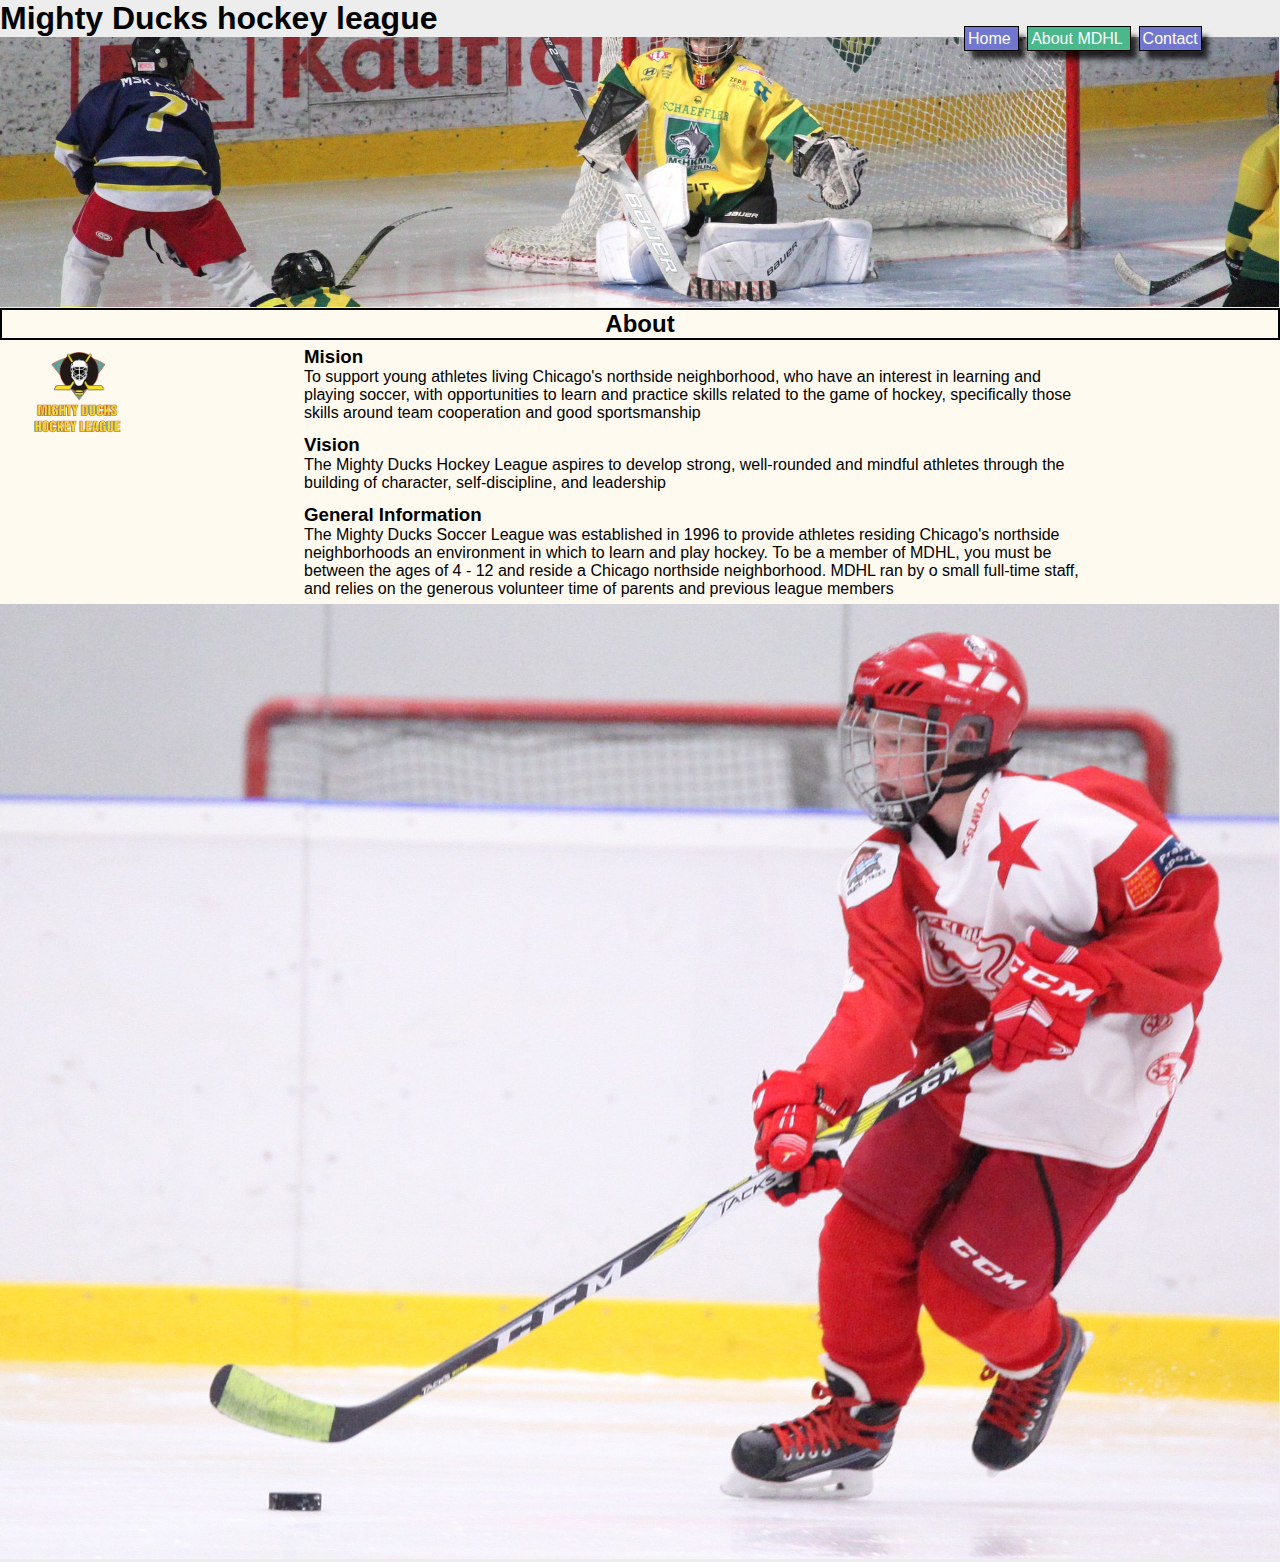
==== AboutMDHL.html @ edf86149 "arreglo del div portada" ====
<!DOCTYPE html>
<html lang="en">
<head>
    <meta charset="UTF-8">
    <meta http-equiv="X-UA-Compatible" content="IE=edge">
    <meta name="viewport" content="width=device-width, initial-scale=1.0">
    <link rel="stylesheet" href="style.css">
    <link rel="shortcut icon" href="favicon.ico" type="image/x-icon">
    <title>Document</title>
</head>
<body>
    <header>
        

        <h1 >Mighty Ducks hockey league</h1>
    </header>
    
    <div class="portada">
        <nav>
            <a class="item" href="./index.html">Home </a>
            <a class="active" href="#">About MDHL </a>
            <a class="item" href="./Contact.html">Contact</a>
        </nav>
        <img src="./assets/design2_image1.jpg" alt="">
    </div>
    <article class="articulos">
        
        <h2 class="lugar">About</h2>
        <img class="logo" src="./assets/Logo_Mighty_ducks-01.png"  alt="Logo de mighty ducks">
        
        <section class="tarjeta">
            <h3>Mision</h3>
            <p>To support young athletes living Chicago's northside neighborhood, who have an interest in 
                learning and playing soccer, with opportunities to learn and practice skills related to the game of 
                hockey, specifically those skills around team cooperation and good sportsmanship</p>
        </section>
        <section class="tarjeta">
            <h3>Vision</h3>
            <p>The Mighty Ducks Hockey League aspires to develop strong, well-rounded and mindful athletes 
                through the building of character, self-discipline, and leadership</p>
        </section>
        <section class="tarjeta">
            <h3>General Information </h3>
            <p>The Mighty Ducks Soccer League was established in 1996 to provide athletes residing 
                Chicago's northside neighborhoods an environment in which to learn and play hockey. To be a 
                member of MDHL, you must be between the ages of 4 - 12 and reside a Chicago northside 
                neighborhood. MDHL ran by o small full-time staff, and relies on the generous volunteer time of 
                parents and previous league members</p>
        </section>
        
    </article>
    <footer>
        <img class="imagenes" src="./assets/hockey_2.jpg" alt="Foto de chico jugando hockey" >
    </footer>
</body>
</html>
---- style.css ----
*{
    margin: 0;
    padding: 0;
    box-sizing: border-box;
    font-family: Arial, Helvetica, sans-serif;
    }

body{
    background-color: #ededed;
}
.portada{
    position: relative;
    
}
div>img {
    width: 100%;
    background-repeat: no-repeat;
    object-fit: cover;
    height: 30vh;
    margin-bottom: -3px;
    margin-left: -1px;
    
}
nav{
    position: absolute;
    top: -7px;
    left: 75%;


}
nav>a{
    padding: 3px;
}
nav>a:hover{
    background-color: rgb(74, 184, 138);
}
.item{

    background-color: rgb(113, 118, 206);
    margin: 4px;
    border: 1px solid black;
    text-decoration: none;
    color: white;
    -webkit-box-shadow: 7px 9px 5px -1px rgba(0,0,0,0.75);
-moz-box-shadow: 7px 9px 5px -1px rgba(0,0,0,0.75);
box-shadow: 7px 9px 5px -1px rgba(0,0,0,0.75);
}
.active{
    background-color: rgb(74, 184, 138);
    margin: 4px;
    border: 1px solid black;
    text-decoration: none;
    color: white;
    -webkit-box-shadow: 7px 9px 5px -1px rgba(0,0,0,0.75);
-moz-box-shadow: 7px 9px 5px -1px rgba(0,0,0,0.75);
box-shadow: 7px 9px 5px -1px rgba(0,0,0,0.75);
}


.articulos{
    position: relative;
    background-color: floralwhite;
    text-align: center;
    margin: -1;

}
.lugar{
    border: 2px solid black;
    margin-top: 0px;
    text-align: center;
}
.logo{

    display: inline-block;
    position: absolute;
    right: 90%;
    width: 100px;

}
.tarjeta{
    position: relative;
    display: inline-block;
    margin: 6px;
    text-align: start;
    padding-left: 7rem;
    width: 70%;

}
.fecha{
    margin: 0px;
}
.imagenes{
    object-fit: cover;
    height: 70%;
    width: 100%;
    margin: -1px;

}
.contactame{
    display: inline-block;
    margin: 2rem;
    padding-left: 20rem;
    width: 70%;

}

.tarjeta1{
    position: relative;
    display: inline-block;
    margin: 6px;
    text-align: start;
    padding-left: 20rem;
    width: 70vw;

}
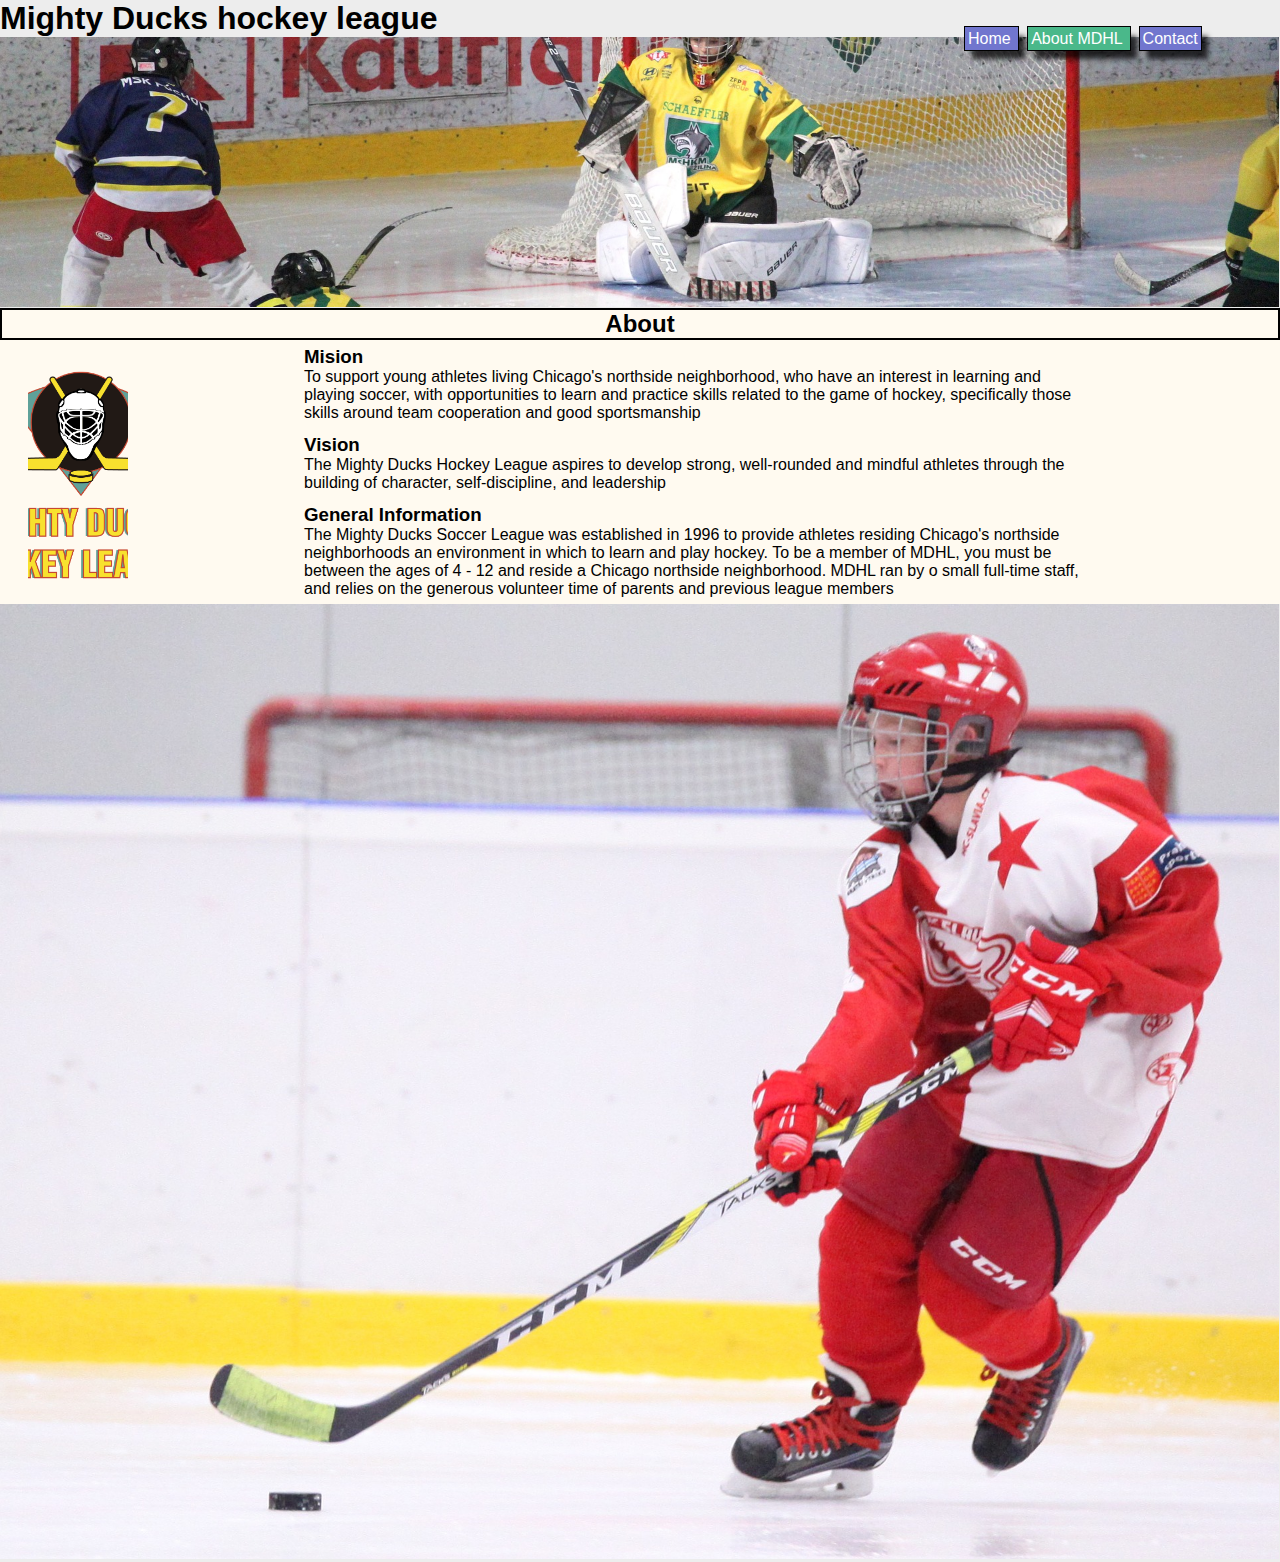
==== commit 57d7d9b2: "Arreglo del favicon" ====
--- a/AboutMDHL.html
+++ b/AboutMDHL.html
@@ -5,8 +5,8 @@
     <meta http-equiv="X-UA-Compatible" content="IE=edge">
     <meta name="viewport" content="width=device-width, initial-scale=1.0">
     <link rel="stylesheet" href="style.css">
-    <link rel="shortcut icon" href="favicon.ico" type="image/x-icon">
-    <title>Document</title>
+    <link rel="shortcut icon" href="./assets/favicon.ico" type="image/x-icon">
+    <title>AboutMDHL</title>
 </head>
 <body>
     <header>
@@ -26,28 +26,29 @@
     <article class="articulos">
         
         <h2 class="lugar">About</h2>
-        <img class="logo" src="./assets/Logo_Mighty_ducks-01.png"  alt="Logo de mighty ducks">
+        <div>
+            <img class="logo" src="./assets/Logo_Mighty_ducks-01.png"  alt="Logo de mighty ducks">
         
-        <section class="tarjeta">
-            <h3>Mision</h3>
-            <p>To support young athletes living Chicago's northside neighborhood, who have an interest in 
+            <section class="tarjeta">
+                <h3>Mision</h3>
+                <p>To support young athletes living Chicago's northside neighborhood, who have an interest in 
                 learning and playing soccer, with opportunities to learn and practice skills related to the game of 
                 hockey, specifically those skills around team cooperation and good sportsmanship</p>
-        </section>
-        <section class="tarjeta">
-            <h3>Vision</h3>
-            <p>The Mighty Ducks Hockey League aspires to develop strong, well-rounded and mindful athletes 
+            </section>
+            <section class="tarjeta">
+                <h3>Vision</h3>
+                <p>The Mighty Ducks Hockey League aspires to develop strong, well-rounded and mindful athletes 
                 through the building of character, self-discipline, and leadership</p>
-        </section>
-        <section class="tarjeta">
-            <h3>General Information </h3>
-            <p>The Mighty Ducks Soccer League was established in 1996 to provide athletes residing 
+            </section>
+            <section class="tarjeta">
+                <h3>General Information </h3>
+                <p>The Mighty Ducks Soccer League was established in 1996 to provide athletes residing 
                 Chicago's northside neighborhoods an environment in which to learn and play hockey. To be a 
                 member of MDHL, you must be between the ages of 4 - 12 and reside a Chicago northside 
                 neighborhood. MDHL ran by o small full-time staff, and relies on the generous volunteer time of 
                 parents and previous league members</p>
-        </section>
-        
+            </section>
+        </div>
     </article>
     <footer>
         <img class="imagenes" src="./assets/hockey_2.jpg" alt="Foto de chico jugando hockey" >
--- a/style.css
+++ b/style.css
@@ -99,7 +99,7 @@
 .contactame{
     display: inline-block;
     margin: 2rem;
-    padding-left: 20rem;
+    
     width: 70%;
 
 }
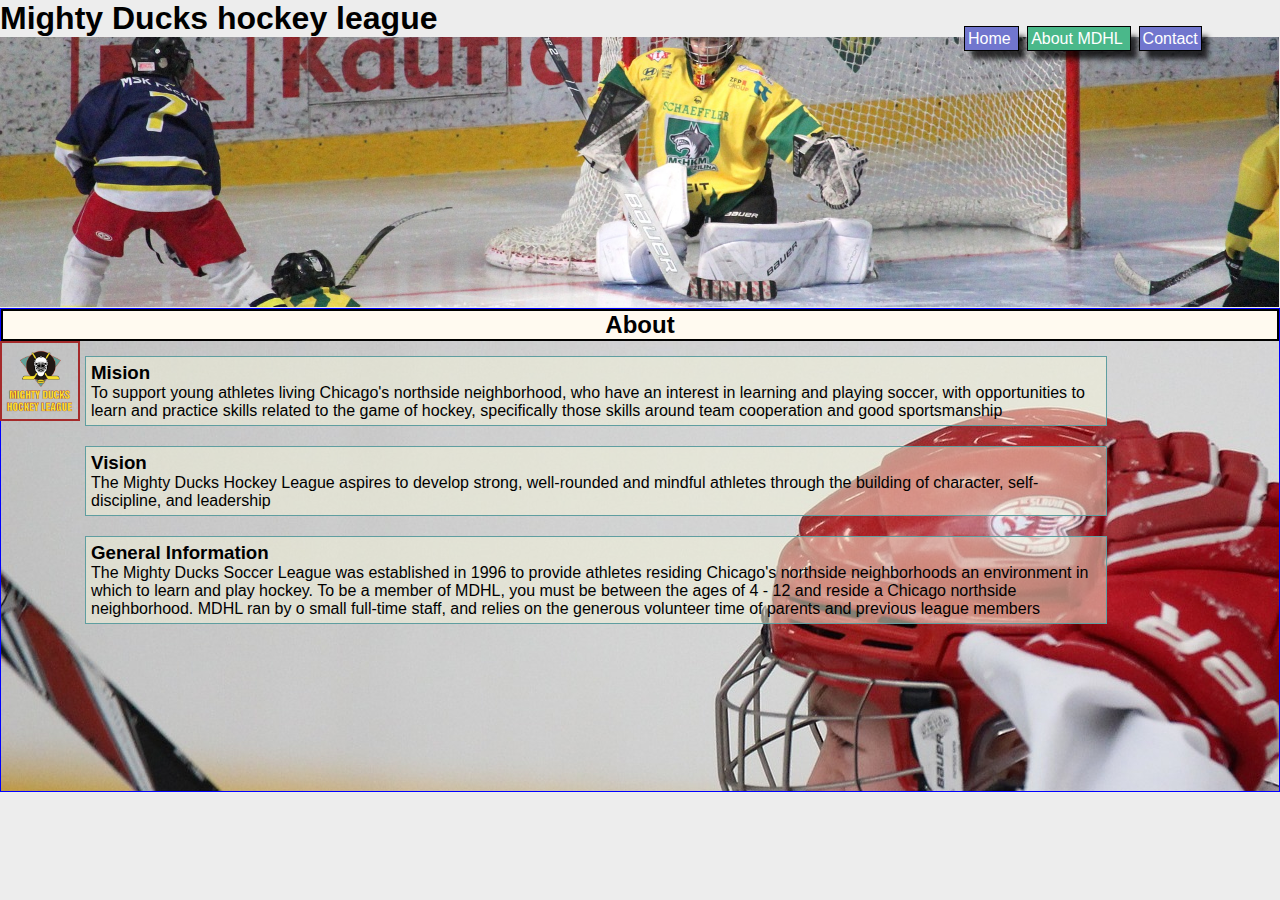
==== commit e83eb2cb: "cambio a flex-box" ====
--- a/AboutMDHL.html
+++ b/AboutMDHL.html
@@ -26,21 +26,21 @@
     <article class="articulos">
         
         <h2 class="lugar">About</h2>
-        <div>
+        <div class="contenedor">
             <img class="logo" src="./assets/Logo_Mighty_ducks-01.png"  alt="Logo de mighty ducks">
-        
-            <section class="tarjeta">
+            <div class="mastercard">
+            <section class="tarjeta1">
                 <h3>Mision</h3>
                 <p>To support young athletes living Chicago's northside neighborhood, who have an interest in 
                 learning and playing soccer, with opportunities to learn and practice skills related to the game of 
                 hockey, specifically those skills around team cooperation and good sportsmanship</p>
             </section>
-            <section class="tarjeta">
+            <section class="tarjeta1">
                 <h3>Vision</h3>
                 <p>The Mighty Ducks Hockey League aspires to develop strong, well-rounded and mindful athletes 
                 through the building of character, self-discipline, and leadership</p>
             </section>
-            <section class="tarjeta">
+            <section class="tarjeta1">
                 <h3>General Information </h3>
                 <p>The Mighty Ducks Soccer League was established in 1996 to provide athletes residing 
                 Chicago's northside neighborhoods an environment in which to learn and play hockey. To be a 
@@ -48,10 +48,10 @@
                 neighborhood. MDHL ran by o small full-time staff, and relies on the generous volunteer time of 
                 parents and previous league members</p>
             </section>
+            </div>
         </div>
     </article>
-    <footer>
-        <img class="imagenes" src="./assets/hockey_2.jpg" alt="Foto de chico jugando hockey" >
-    </footer>
+    
+    
 </body>
 </html>--- a/style.css
+++ b/style.css
@@ -34,6 +34,8 @@
 nav>a:hover{
     background-color: rgb(74, 184, 138);
 }
+
+
 .item{
 
     background-color: rgb(113, 118, 206);
@@ -58,33 +60,35 @@
 
 
 .articulos{
-    position: relative;
+    display: flex;
     background-color: floralwhite;
-    text-align: center;
-    margin: -1;
+    border: 1px solid blue;
+    flex-wrap: wrap;
+    flex-direction: column;
 
 }
 .lugar{
+    justify-content: flex-start;
+    align-items: center;
     border: 2px solid black;
-    margin-top: 0px;
+    margin-top: 0px; 
+    height: min-content ;
+    width: 100%;
     text-align: center;
 }
 .logo{
+    border: 2px solid brown;
+    width: 5rem;
+    height: 5rem;
+}
 
-    display: inline-block;
-    position: absolute;
-    right: 90%;
-    width: 100px;
-
-}
-.tarjeta{
-    position: relative;
-    display: inline-block;
-    margin: 6px;
-    text-align: start;
-    padding-left: 7rem;
-    width: 70%;
-
+.contenedor{
+    display: flex ;
+    width: 100%;
+    background-image: url("./assets/hockey_1.jpg");
+    object-fit: contain;
+    height: 50vh;
+    
 }
 .fecha{
     margin: 0px;
@@ -97,19 +101,26 @@
 
 }
 .contactame{
-    display: inline-block;
-    margin: 2rem;
-    
-    width: 70%;
+    display: flex;
+    justify-content: space-around;
+    align-self: center;
+    margin-left: 1rem;
 
 }
 
 .tarjeta1{
-    position: relative;
-    display: inline-block;
-    margin: 6px;
-    text-align: start;
-    padding-left: 20rem;
-    width: 70vw;
+    
+    margin: 10px 0px;
+    border: 1px solid cadetblue;
+    padding: 5px;
+    background-color: rgba(245, 245, 220, 0.505);
+
 
 }
+
+.mastercard{
+    display: flex;
+    flex-direction: column;
+    width: 80%;
+    margin: 5px;
+}
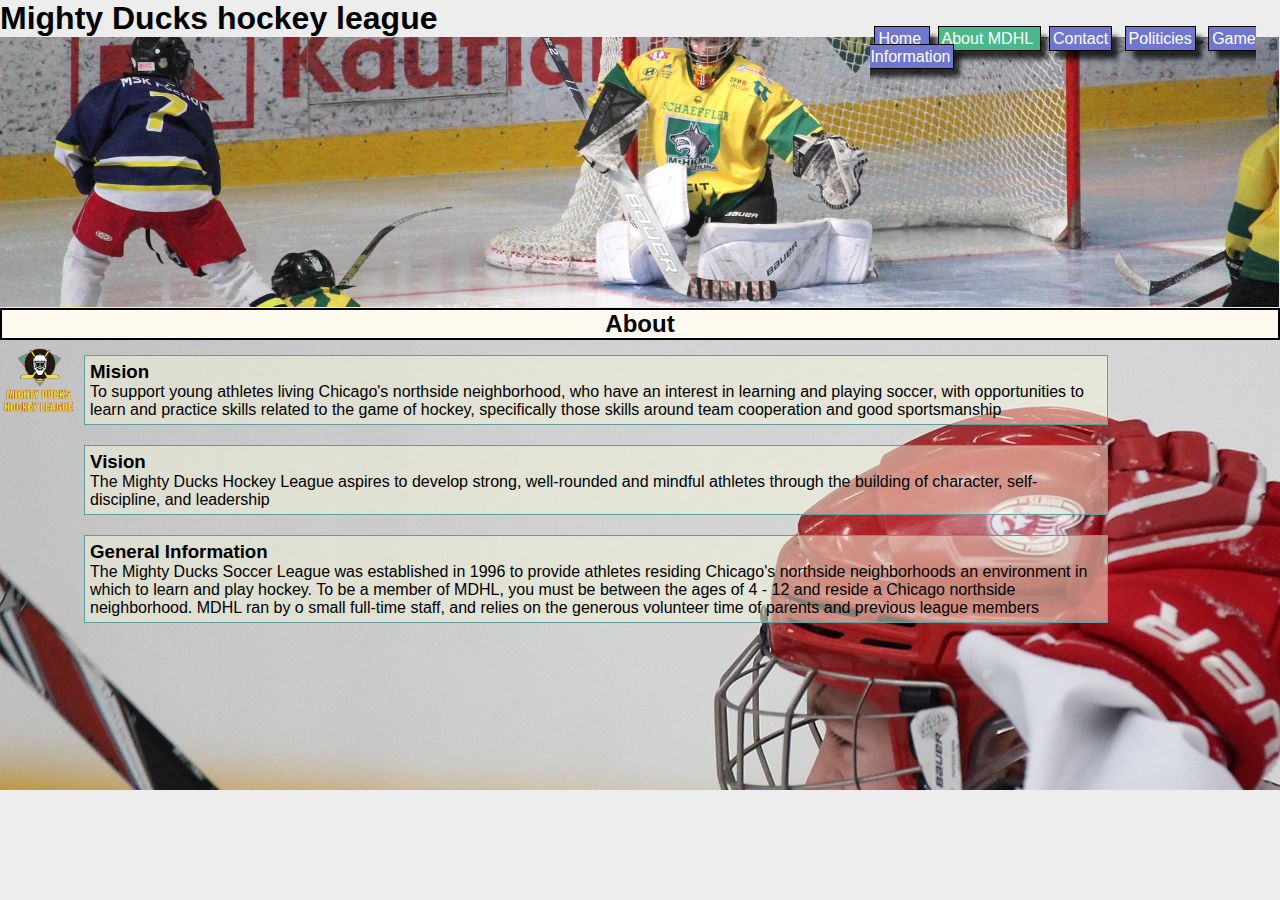
==== commit aec4f2b1: "Nuevos Archivos GamerInformation,Politicies" ====
--- a/AboutMDHL.html
+++ b/AboutMDHL.html
@@ -20,6 +20,10 @@
             <a class="item" href="./index.html">Home </a>
             <a class="active" href="#">About MDHL </a>
             <a class="item" href="./Contact.html">Contact</a>
+            <a class="item" href="./Politicies.html">Politicies</a>
+            <a class="item" href="./GameInformation.html">Game Information</a>
+
+            
         </nav>
         <img src="./assets/design2_image1.jpg" alt="">
     </div>
--- a/style.css
+++ b/style.css
@@ -24,7 +24,7 @@
 nav{
     position: absolute;
     top: -7px;
-    left: 75%;
+    left: 68%;
 
 
 }
@@ -62,7 +62,6 @@
 .articulos{
     display: flex;
     background-color: floralwhite;
-    border: 1px solid blue;
     flex-wrap: wrap;
     flex-direction: column;
 
@@ -77,7 +76,7 @@
     text-align: center;
 }
 .logo{
-    border: 2px solid brown;
+    
     width: 5rem;
     height: 5rem;
 }
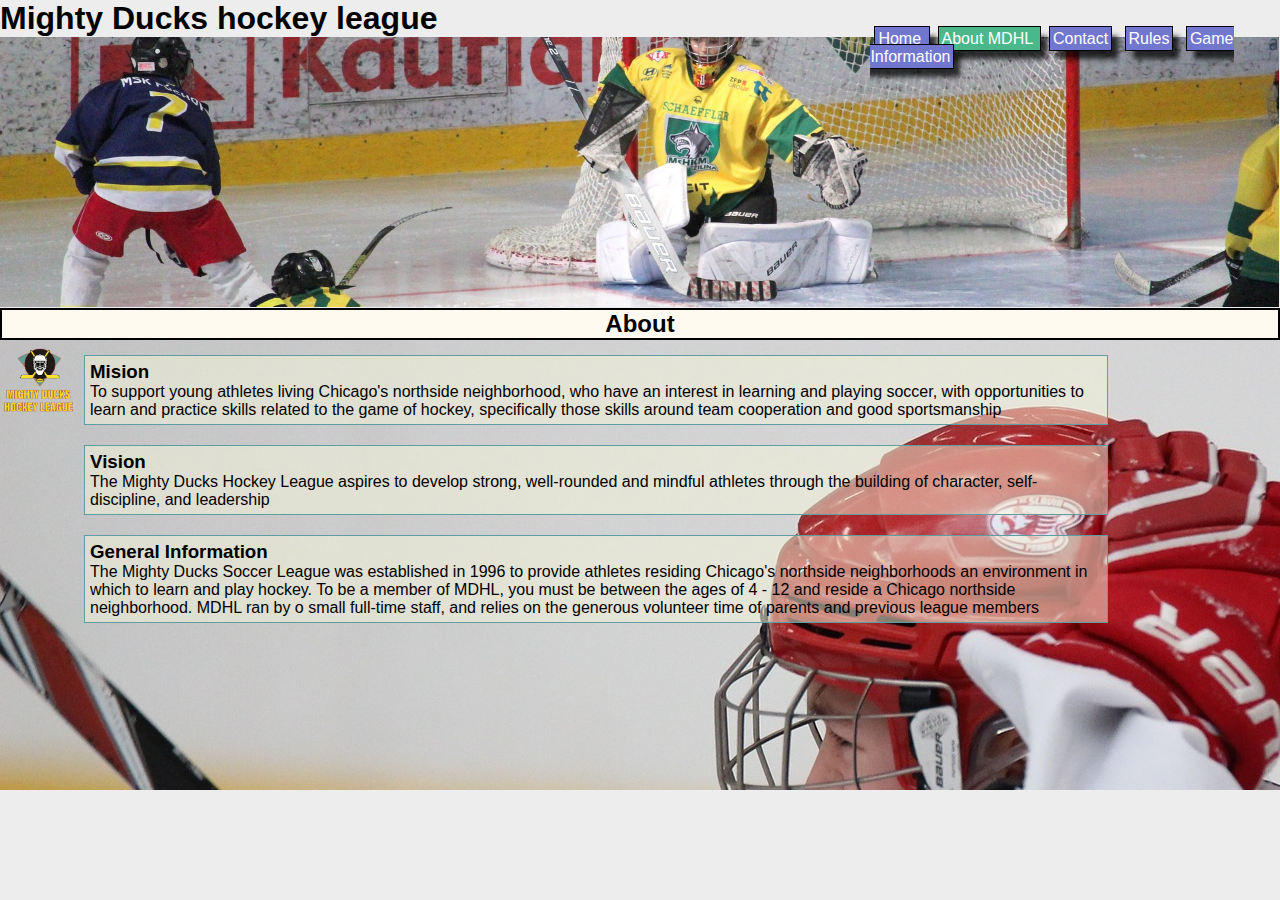
==== commit e173ed59: "cambio de Nombre de Archivos" ====
--- a/AboutMDHL.html
+++ b/AboutMDHL.html
@@ -20,7 +20,7 @@
             <a class="item" href="./index.html">Home </a>
             <a class="active" href="#">About MDHL </a>
             <a class="item" href="./Contact.html">Contact</a>
-            <a class="item" href="./Politicies.html">Politicies</a>
+            <a class="item" href="./Rules.html">Rules</a>
             <a class="item" href="./GameInformation.html">Game Information</a>
 
             
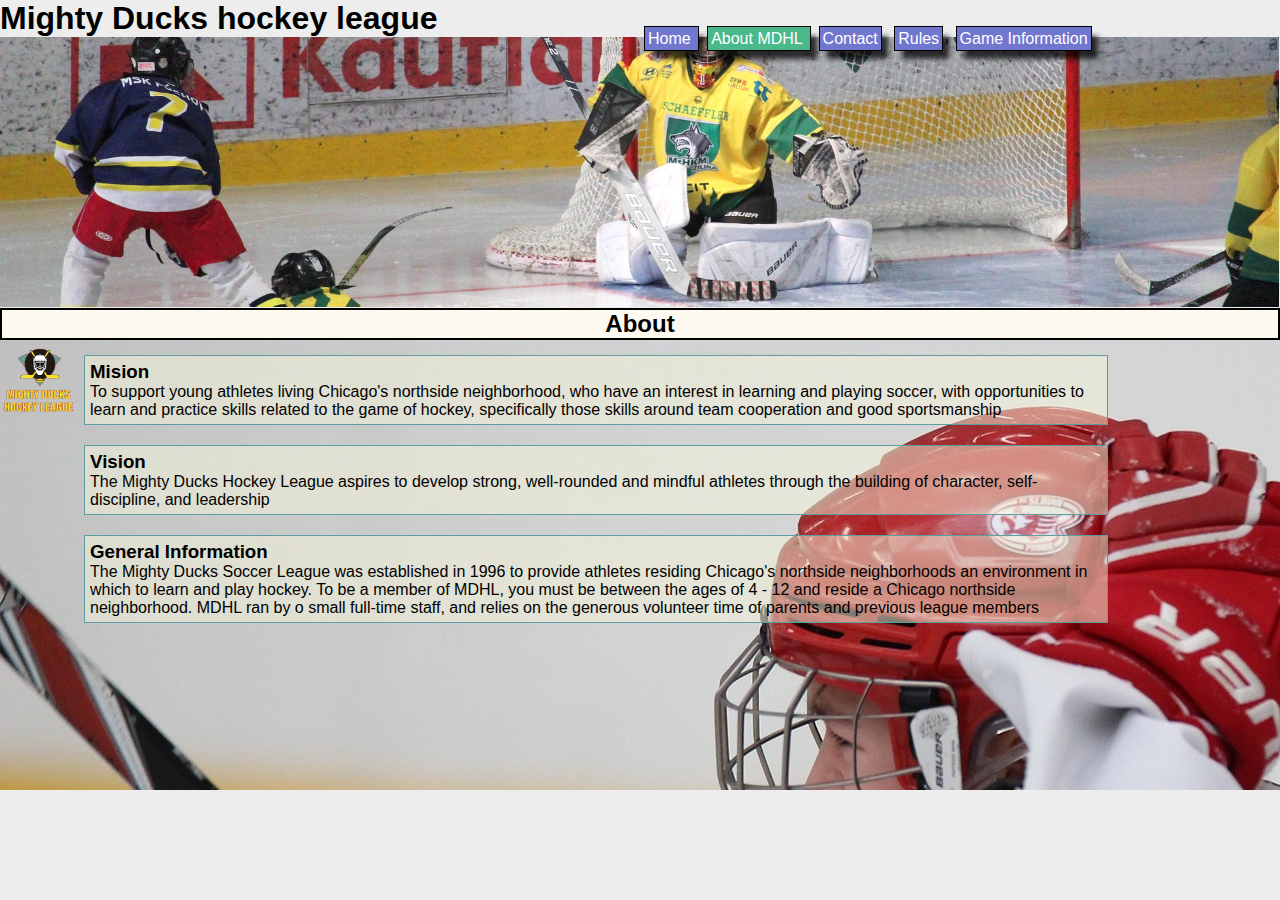
==== commit e94f53ed: "arreglos de Main y Header y agregado de registration y show_data" ====
--- a/AboutMDHL.html
+++ b/AboutMDHL.html
@@ -13,48 +13,49 @@
         
 
         <h1 >Mighty Ducks hockey league</h1>
+        <div class="portada">
+            <nav>
+                <a class="item" href="./index.html">Home </a>
+                <a class="active" href="#">About MDHL </a>
+                <a class="item" href="./Contact.html">Contact</a>
+                <a class="item" href="./Rules.html">Rules</a>
+                <a class="item" href="./GameInformation.html">Game Information</a>
+    
+                
+            </nav>
+            <img src="./assets/design2_image1.jpg" alt="">
+        </div>
     </header>
-    
-    <div class="portada">
-        <nav>
-            <a class="item" href="./index.html">Home </a>
-            <a class="active" href="#">About MDHL </a>
-            <a class="item" href="./Contact.html">Contact</a>
-            <a class="item" href="./Rules.html">Rules</a>
-            <a class="item" href="./GameInformation.html">Game Information</a>
-
+    <main>
+        <article class="articulos">
             
-        </nav>
-        <img src="./assets/design2_image1.jpg" alt="">
-    </div>
-    <article class="articulos">
-        
-        <h2 class="lugar">About</h2>
-        <div class="contenedor">
-            <img class="logo" src="./assets/Logo_Mighty_ducks-01.png"  alt="Logo de mighty ducks">
-            <div class="mastercard">
-            <section class="tarjeta1">
-                <h3>Mision</h3>
-                <p>To support young athletes living Chicago's northside neighborhood, who have an interest in 
-                learning and playing soccer, with opportunities to learn and practice skills related to the game of 
-                hockey, specifically those skills around team cooperation and good sportsmanship</p>
-            </section>
-            <section class="tarjeta1">
-                <h3>Vision</h3>
-                <p>The Mighty Ducks Hockey League aspires to develop strong, well-rounded and mindful athletes 
-                through the building of character, self-discipline, and leadership</p>
-            </section>
-            <section class="tarjeta1">
-                <h3>General Information </h3>
-                <p>The Mighty Ducks Soccer League was established in 1996 to provide athletes residing 
-                Chicago's northside neighborhoods an environment in which to learn and play hockey. To be a 
-                member of MDHL, you must be between the ages of 4 - 12 and reside a Chicago northside 
-                neighborhood. MDHL ran by o small full-time staff, and relies on the generous volunteer time of 
-                parents and previous league members</p>
-            </section>
+            <h2 class="lugar">About</h2>
+            <div class="contenedor">
+                <img class="logo" src="./assets/Logo_Mighty_ducks-01.png"  alt="Logo de mighty ducks">
+                <div class="mastercard">
+                <section class="tarjeta1">
+                    <h3>Mision</h3>
+                    <p>To support young athletes living Chicago's northside neighborhood, who have an interest in 
+                    learning and playing soccer, with opportunities to learn and practice skills related to the game of 
+                    hockey, specifically those skills around team cooperation and good sportsmanship</p>
+                </section>
+                <section class="tarjeta1">
+                    <h3>Vision</h3>
+                    <p>The Mighty Ducks Hockey League aspires to develop strong, well-rounded and mindful athletes 
+                    through the building of character, self-discipline, and leadership</p>
+                </section>
+                <section class="tarjeta1">
+                    <h3>General Information </h3>
+                    <p>The Mighty Ducks Soccer League was established in 1996 to provide athletes residing 
+                    Chicago's northside neighborhoods an environment in which to learn and play hockey. To be a 
+                    member of MDHL, you must be between the ages of 4 - 12 and reside a Chicago northside 
+                    neighborhood. MDHL ran by o small full-time staff, and relies on the generous volunteer time of 
+                    parents and previous league members</p>
+                </section>
+                </div>
             </div>
-        </div>
-    </article>
+        </article>
+    </main>
     
     
 </body>
--- a/style.css
+++ b/style.css
@@ -24,7 +24,7 @@
 nav{
     position: absolute;
     top: -7px;
-    left: 68%;
+    left: 50%;
 
 
 }
@@ -123,3 +123,35 @@
     width: 80%;
     margin: 5px;
 }
+
+.conteinerRules{
+    display: flex;
+    border: 1px solid black;
+    justify-content: center;
+    justify-self: center;
+}
+
+th{
+    background-color: burlywood;
+    color: black;
+    
+}
+table{
+    background-color: blanchedalmond;
+    padding: 3px;
+}
+
+.titulo{
+    padding: 30px;
+    text-align: center;
+}
+
+.listaDePoliticas{
+    display: flex;
+    flex-direction: column;
+    text-align: center;
+    border: 3px solid red;
+    height: 50vh;
+    
+    
+}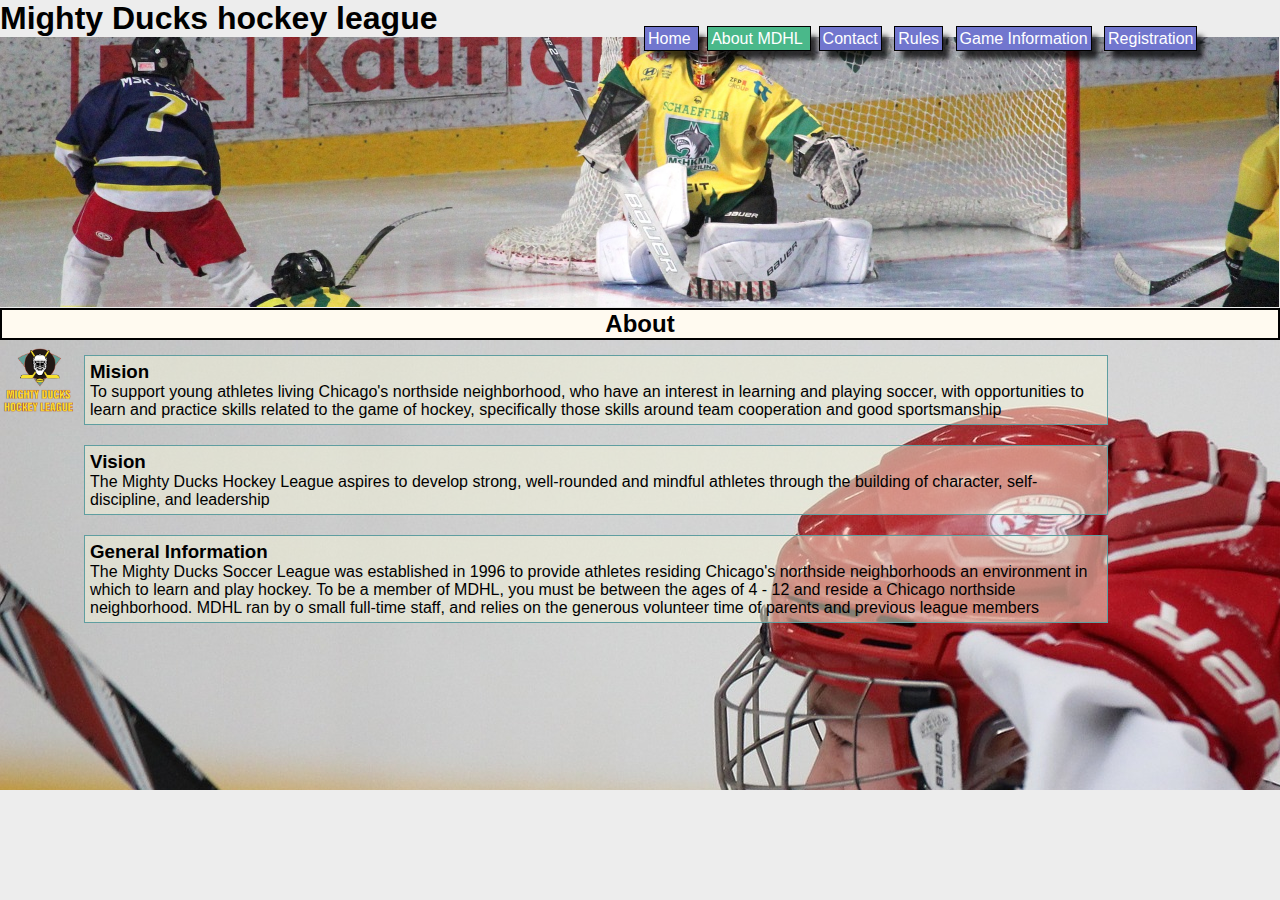
==== commit e9a1df6c: "creacion de las Rutas" ====
--- a/AboutMDHL.html
+++ b/AboutMDHL.html
@@ -20,6 +20,7 @@
                 <a class="item" href="./Contact.html">Contact</a>
                 <a class="item" href="./Rules.html">Rules</a>
                 <a class="item" href="./GameInformation.html">Game Information</a>
+                <a class="item" href="./registration.html">Registration</a>
     
                 
             </nav>
